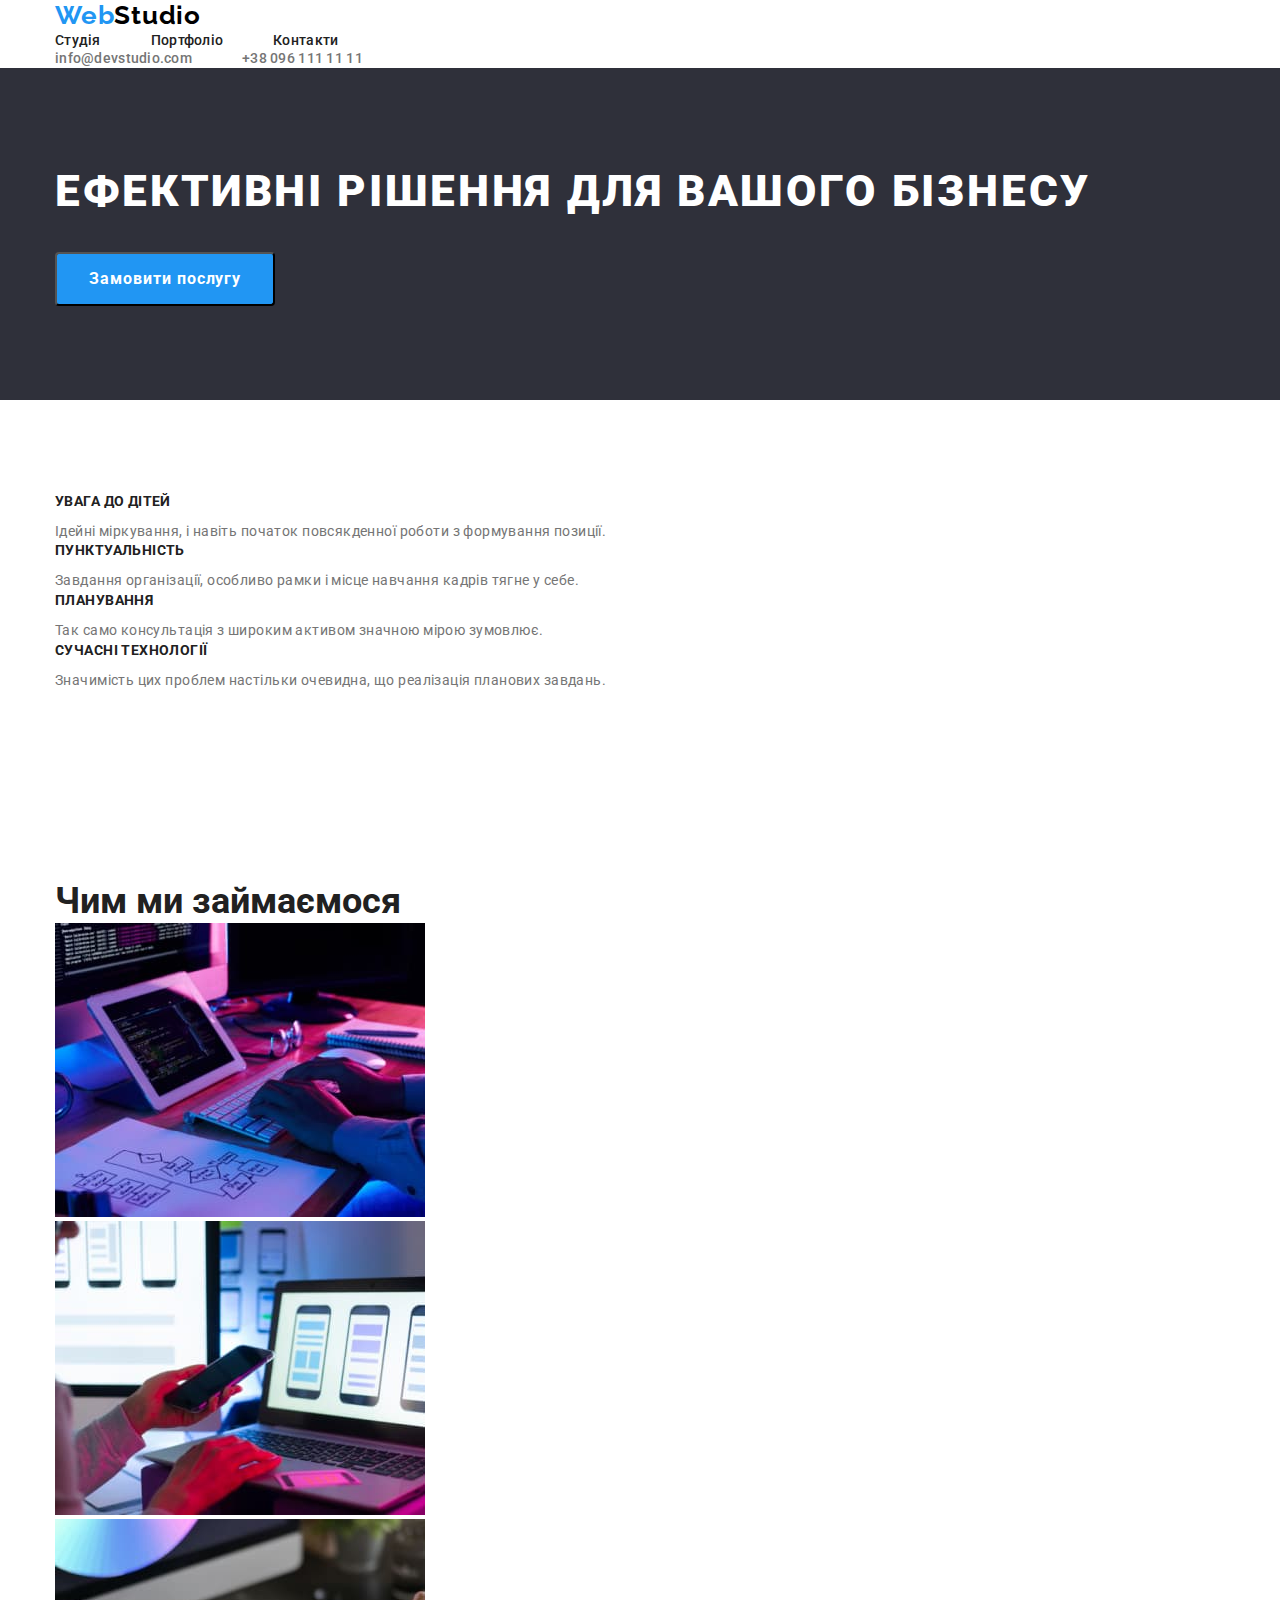
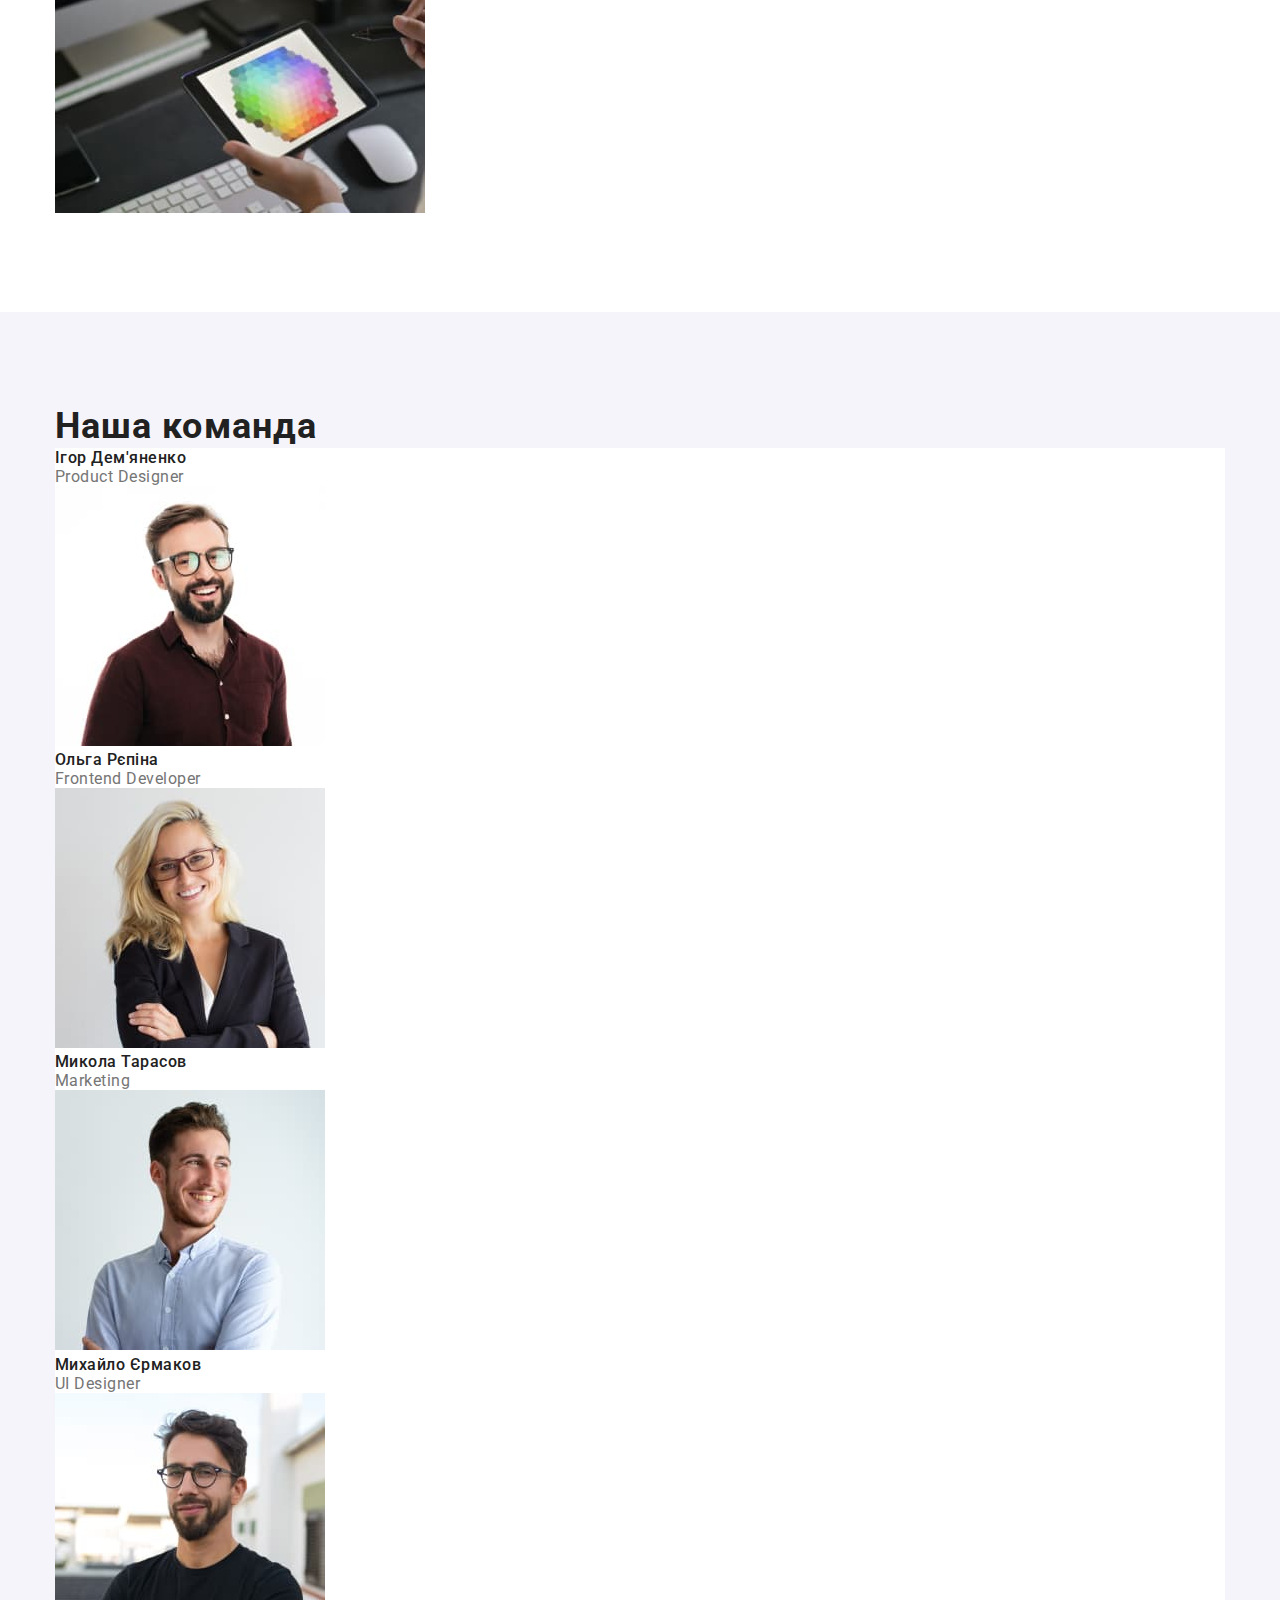
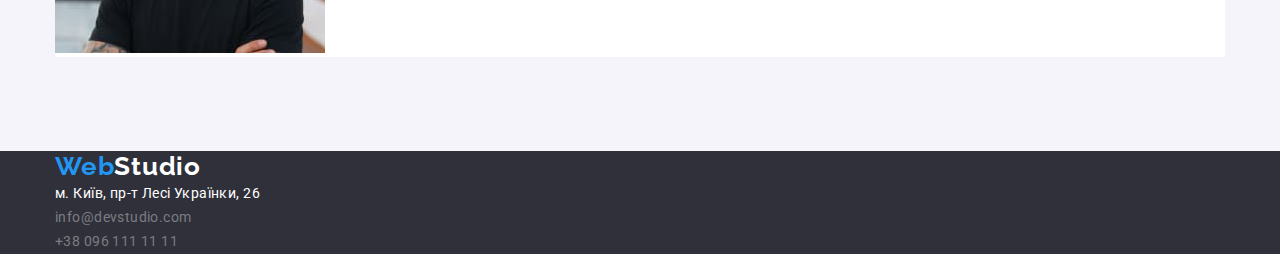
==== index.html @ 400bb4a2 "nav flex" ====
<!DOCTYPE html>
<html lang="uk">
  <head>
    <meta charset="UTF-8" />
    <meta http-equiv="X-UA-Compatible" content="IE=edge" />
    <meta name="viewport" content="width=device-width, initial-scale=1.0" />
    <title>WebStudio</title>
    <link
      rel="stylesheet"
      href="https://cdnjs.cloudflare.com/ajax/libs/modern-normalize/1.1.0/modern-normalize.min.css"
    />
    <link rel="stylesheet" href="./css/Styles.css" />
    <link rel="preconnect" href="https://fonts.googleapis.com" />
    <link rel="preconnect" href="https://fonts.gstatic.com" crossorigin />
    <link
      href="https://fonts.googleapis.com/css2?family=Raleway:wght@700&family=Roboto:wght@400;500;700;900&display=swap"
      rel="stylesheet"
    />
  </head>

  <body>
    <header>
      <div class="container">
        <nav>
          <a href="./index.html" class="logo"><span class="logo-text">Web</span>Studio</a>
          <ul class="site-nav list">
            <li class="nav">
              <a href="#" class="link">Студія</a>
            </li>
            <li class="nav">
              <a href="./portfolio.html" class="link">Портфоліо</a>
            </li>
            <li class="nav">
              <a href="#" class="link">Контакти</a>
            </li>
          </ul>
        </nav>
        <ul class="contacts list">
          <li class="contact">
            <a href="#" class="link-contacts">info@devstudio.com</a>
          </li>
          <li class="contact">
            <a href="#" class="link-contacts">+38 096 111 11 11</a>
          </li>
        </ul>
      </div>
    </header>
    <main>
      <section class="section hero">
        <div class="container">
          <h1 class="hero-title">Ефективні рішення для вашого бізнесу</h1>
          <button type="button" class="button">Замовити послугу</button>
        </div>
      </section>
      <section class="section">
        <div class="container">
          <h2 class="visually-hidden">Наші переваги</h2>
          <ul class="section-features list">
            <li>
              <h3 class="features-title">Увага до дітей</h3>
              <p class="text">
                Ідейні міркування, і навіть початок повсякденної роботи з формування позиції.
              </p>
            </li>
            <li>
              <h3 class="features-title">Пунктуальність</h3>
              <p class="text">
                Завдання організації, особливо рамки і місце навчання кадрів тягне у себе.
              </p>
            </li>
            <li>
              <h3 class="features-title">Планування</h3>
              <p class="text">Так само консультація з широким активом значною мірою зумовлює.</p>
            </li>
            <li>
              <h3 class="features-title">Сучасні технології</h3>
              <p class="text">
                Значимість цих проблем настільки очевидна, що реалізація планових завдань.
              </p>
            </li>
          </ul>
        </div>
      </section>
      <section class="section">
        <div class="container">
          <h2 class="section-work">Чим ми займаємося</h2>
          <ul class="work list">
            <li>
              <img
                src="./images/img1.jpg"
                alt="Людина пише код на планшеті з клавіатури"
                width="370"
              />
            </li>
            <li>
              <img
                src="./images/img2.jpg"
                alt="Людина розробляє макет телефона на комп'ютері"
                width="370"
              />
            </li>
            <li>
              <img src="./images/img3.jpg" alt="Людина працює на планшеті" width="370" />
            </li>
          </ul>
        </div>
      </section>
      <section class="section section-team">
        <div class="container">
          <h2 class="team">Наша команда</h2>
          <ul class="items-team list">
            <li class="team-image">
              <h3 class="title">Ігор Дем'яненко</h3>
              <p class="subtitle">Product Designer</p>
              <img
                src="./images/img4.jpg"
                alt="Чоловік в коричневій сорочці посміхається"
                width="270"
              />
            </li>
            <li class="team-image">
              <h3 class="title">Ольга Рєпіна</h3>
              <p class="subtitle">Frontend Developer</p>
              <img src="./images/img5.jpg" alt="Дівчина блондинка посміхається" width="270" />
            </li>
            <li class="team-image">
              <h3 class="title">Микола Тарасов</h3>
              <p class="subtitle">Marketing</p>
              <img src="./images/img6.jpg" alt="Чоловік в білій сорочці посміхається" width="270" />
            </li>
            <li class="team-image">
              <h3 class="title">Михайло Єрмаков</h3>
              <p class="subtitle">UI Designer</p>
              <img
                src="./images/img7.jpg"
                alt="Чоловік в чорній сорочці склав руки перед собою "
                width="270"
              />
            </li>
          </ul>
        </div>
      </section>
    </main>
    <footer class="footer">
      <div class="container">
        <a href="./idex.html " class="logo-footer"><span class="logo-text">Web</span>Studio</a>
        <address>
          <ul class="link-items list">
            <li class="link-adress">
              <a
                href="https://goo.gl/maps/CPtrU1FHBa2aNyZL9"
                target="_blank"
                rel="noopener noreferrer nofollow"
                class="link-adress"
                >м. Київ, пр-т Лесі Українки, 26</a
              >
            </li>
            <li class="link-item">
              <a href="#" class="link-item">info@devstudio.com</a>
            </li>
            <li class="link-item">
              <a href="#" class="link-item">+38 096 111 11 11</a>
            </li>
          </ul>
        </address>
      </div>
    </footer>
  </body>
</html>
---- css/Styles.css ----
body {
   background-color: var(--primary-white-color);
   color: var(--primary-text-color);
   font-family: "Roboto", "Raleway", "Oleo Script", sans-serif; 
}

h1,
h2,
h3,
h4,
h5,
h6,
p,
ul {
    padding: 0;
    margin: 0;
}

.list{
   list-style: none;  
}

/* колір основного тексту #212121 */

/* вторичний колір тексту #757575 */

/* колір тексту логотипу #FFFFFF */

/* чорний логотип хедер #000000 */

/* колір тексту #FFFFFF 60%  */

/* акцент #2196F3 */

/* вторичний колір фона  #F5F4FA */

/* колір фону героя та футера #2F303A */

/* колір фона хедера #ECECEC */

:root {
    --primary-text-color: #212121;
    --secondary-text-color: #000;
    --title-text-color: #757575;
    --footer-text-color:#FFFFFF60;
    --accent-color: #2196F3;
    --primary-white-color: #FFF;
    --secondary-fon-color: #F5F4FA;
    --section-fon-color: #2F303A;
    --button-hover-color: #2196F350;
    }

.container {
    width: 1200px;
    padding: 0 15px;
    margin: 0 auto;
}

.section {
    padding: 94px 0;
}

.logo {
    color: var(--secondary-text-color);
    font-family: 'Raleway';
    font-weight: 700;
    font-size: 26px;
    line-height: 1.19;
    text-decoration: none;
    letter-spacing: 0.03em;
}

.logo-text {
    color: var(--accent-color);
}
/* site-nav */
.link {
    color:var(--primary-text-color);
    font-weight: 500;
    font-size: 14px;
    line-height: 1.14;
    text-decoration: none;
    letter-spacing: 0.02em;
   }

.site-nav .link:hover ,
.site-nav .link:focus {
    color: var(--accent-color);
}
.site-nav {
    display: flex;
}

.site-nav .nav:not(:last-child) {
    margin-right: 50px;
}

.site-nav .link.current {
    color: var(--accent-color);

}

.contacts {
    display: flex;
}

.contacts .contact:not(:last-child) {
    margin-right: 50px;
}

.link-contacts {
    color: var(--title-text-color);
    font-weight: 500;
    font-size: 14px;
    line-height: 1.14;
    text-decoration: none;
    letter-spacing: 0.02em;
}
.contacts .link-contacts:hover,
.contacts .link-contacts:focus {
     color: var(--accent-color);  
}
/* hero */
.hero {
    background-color: var(--section-fon-color);
    }
.hero-title{
    margin-bottom: 30px;
    color: var(--primary-white-color);
    font-weight: 900;
    font-size: 44px;
    line-height: 1.36;
    letter-spacing: 0.06em;
    text-transform: uppercase;

}
.button  {
    color: var(--primary-white-color);
    background-color: var(--accent-color);
    font-family: inherit;
    font-weight: 700;
    font-size: 16px;
    line-height: 1.875;
    letter-spacing: 0.06em;
    cursor: pointer;
    padding: 10px 32px; 
    border-radius: 4px;
  }

.button:hover,      
.button:focus {
    background-color: var(--button-hover-color);
}


/* section */
.visually-hidden {
      position: absolute;
      white-space: nowrap;
      width: 1px;
      height: 1px;
      overflow: hidden;
      border: 0;
      padding: 0;
      clip: rect(0 0 0 0);
      clip-path: inset(50%);
      margin: -1px;
  }
/* features */
.features-title {
    margin-bottom: 10px;
    font-family: 'Roboto';
    font-weight: 700;
    font-size: 14px;
    line-height: 1.14;
    letter-spacing: 0.03em;
    text-transform: uppercase;
    }

.text {
    color: var(--title-text-color);
    font-size: 14px;
    line-height: 1.7;
    letter-spacing: 0.03em;
}


/* work */
.section-work {
    font-weight: 700;
    font-size: 36px;
    line-height: 1.166;    
}

/* team */
.section-team {
    background-color: var(--secondary-fon-color);
    letter-spacing: 0.03em;
 }

.team {
    font-weight: 700;
    font-size: 36px;
    line-height: 1.166;
    letter-spacing: 0.03em;
}

.title {
    font-weight: 500;
    font-size: 16px;
    line-height: 1.187;
    letter-spacing: 0.03em;
}

.subtitle {
    color: var(--title-text-color);
    font-size: 16px;
    line-height: 1.187;
    letter-spacing: 0.03em;

}

.team-image {
    background-color: var(--primary-white-color);
}

/* footer */
.footer {
   background-color: var(--section-fon-color);
   margin: 0;
}

.logo-footer {
    color: var(--primary-white-color);
    font-family: 'Raleway';
    font-weight: 700;
    font-size: 26px;
    line-height: 1.192;
    text-decoration: none;
    letter-spacing: 0.03em;
}

.link-adress {
   color: var(--primary-white-color);
   font-style: normal;
   font-size: 14px;
   line-height: 1.714;
   text-decoration: none;
   letter-spacing: 0.03em;
}

.link-items .link-adress:hover,
.link-items .link-adress:focus {
    color: var(--accent-color);
}  

.link-item {
  color: var(--footer-text-color);
  font-style: normal;
  font-size: 14px;
  line-height: 1.714;
  text-decoration: none;
  letter-spacing: 0.03em;
    }

.link-items .link-item:hover,
.link-items .link-item:focus {
    color: var(--accent-color);}
    
/* portfolio */
.filter-button {
    cursor: pointer;
    background-color: var(--secondary-fon-color);
    font-family: inherit;
    font-weight: 500;
    font-size: 16px;
    line-height: 1.625;
    letter-spacing: 0.03em;
    padding: 6px 22px;
    border-radius: 4px;
}

.filter .filter-button:hover,
.filter .filter-button:focus {
    background-color: var(--accent-color);
 }
 /* products */
 .product-title {
    font-weight: 700;
    font-size: 18px;
    line-height: 2;
    letter-spacing: 0.06em;
    margin-bottom: 4px;
 }
 
.product {
    font-size: 16px;
    line-height: 1.875;
    letter-spacing: 0.03em;
}
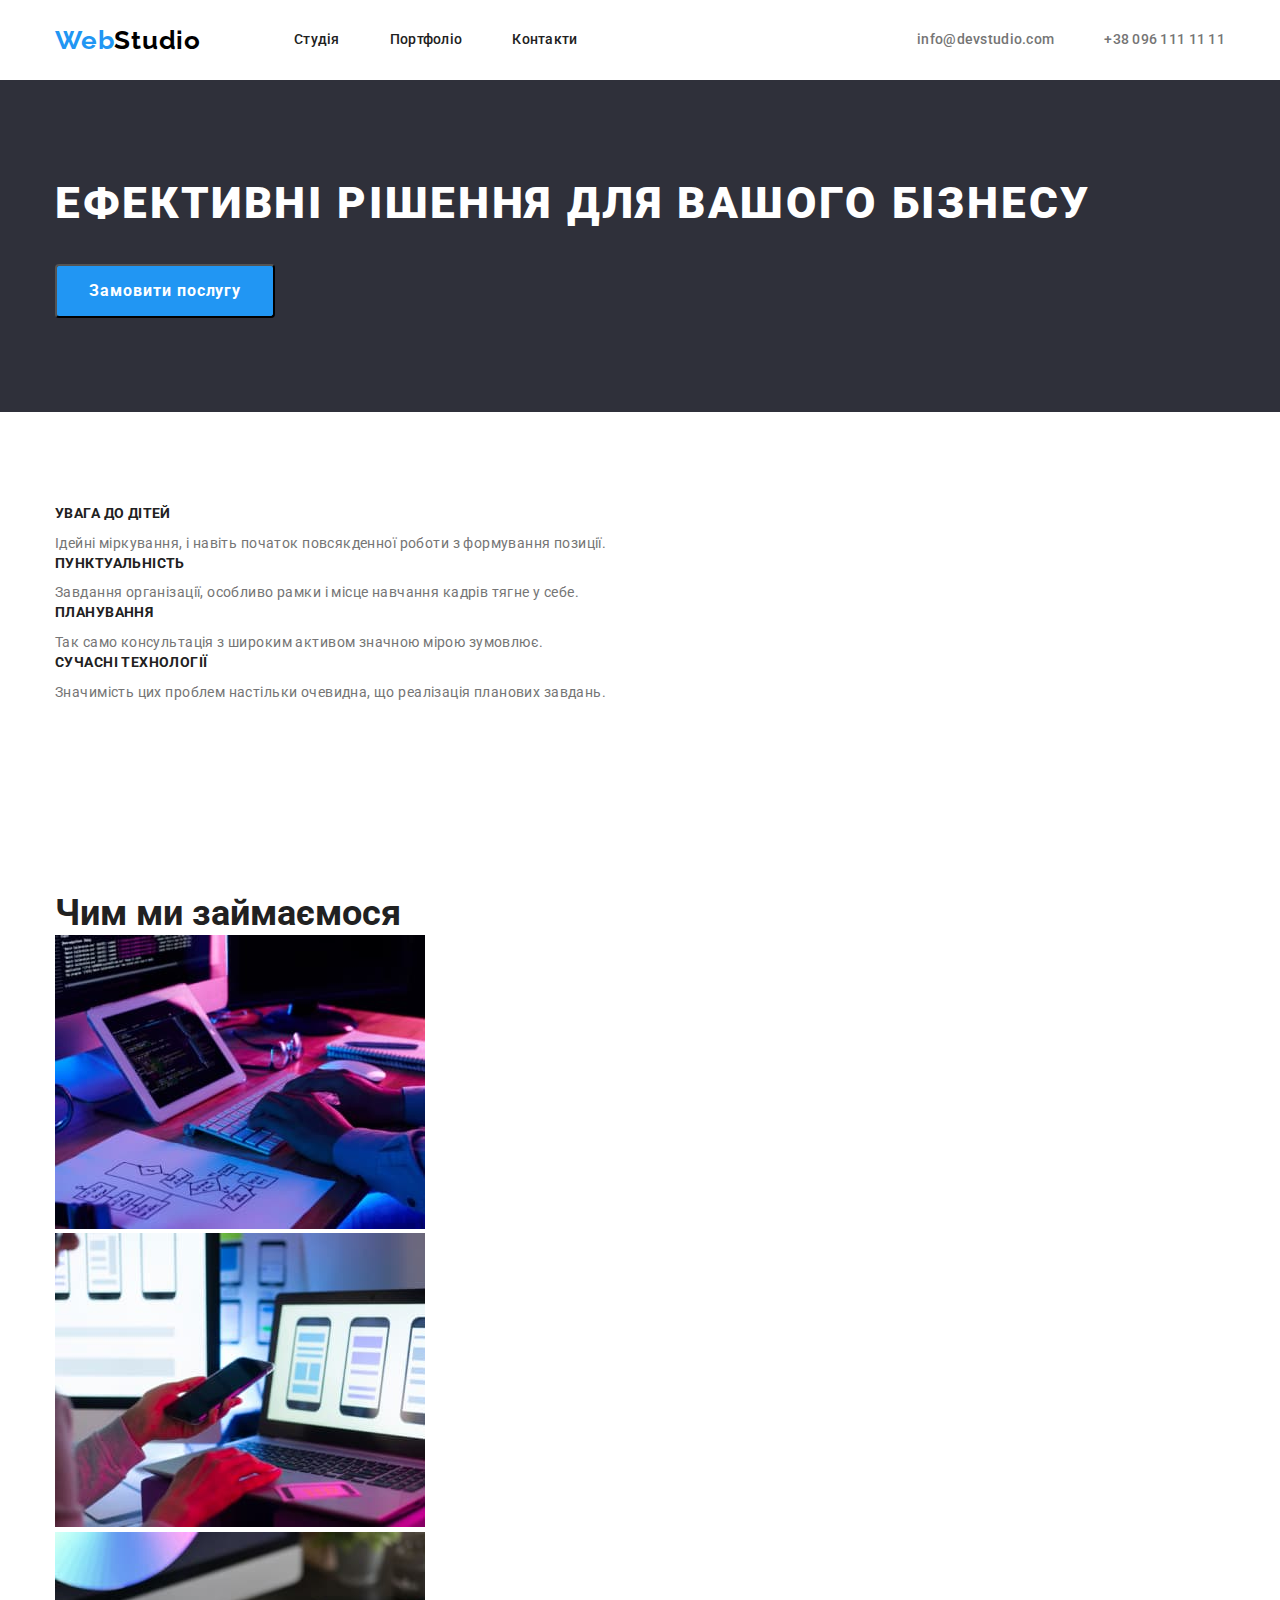
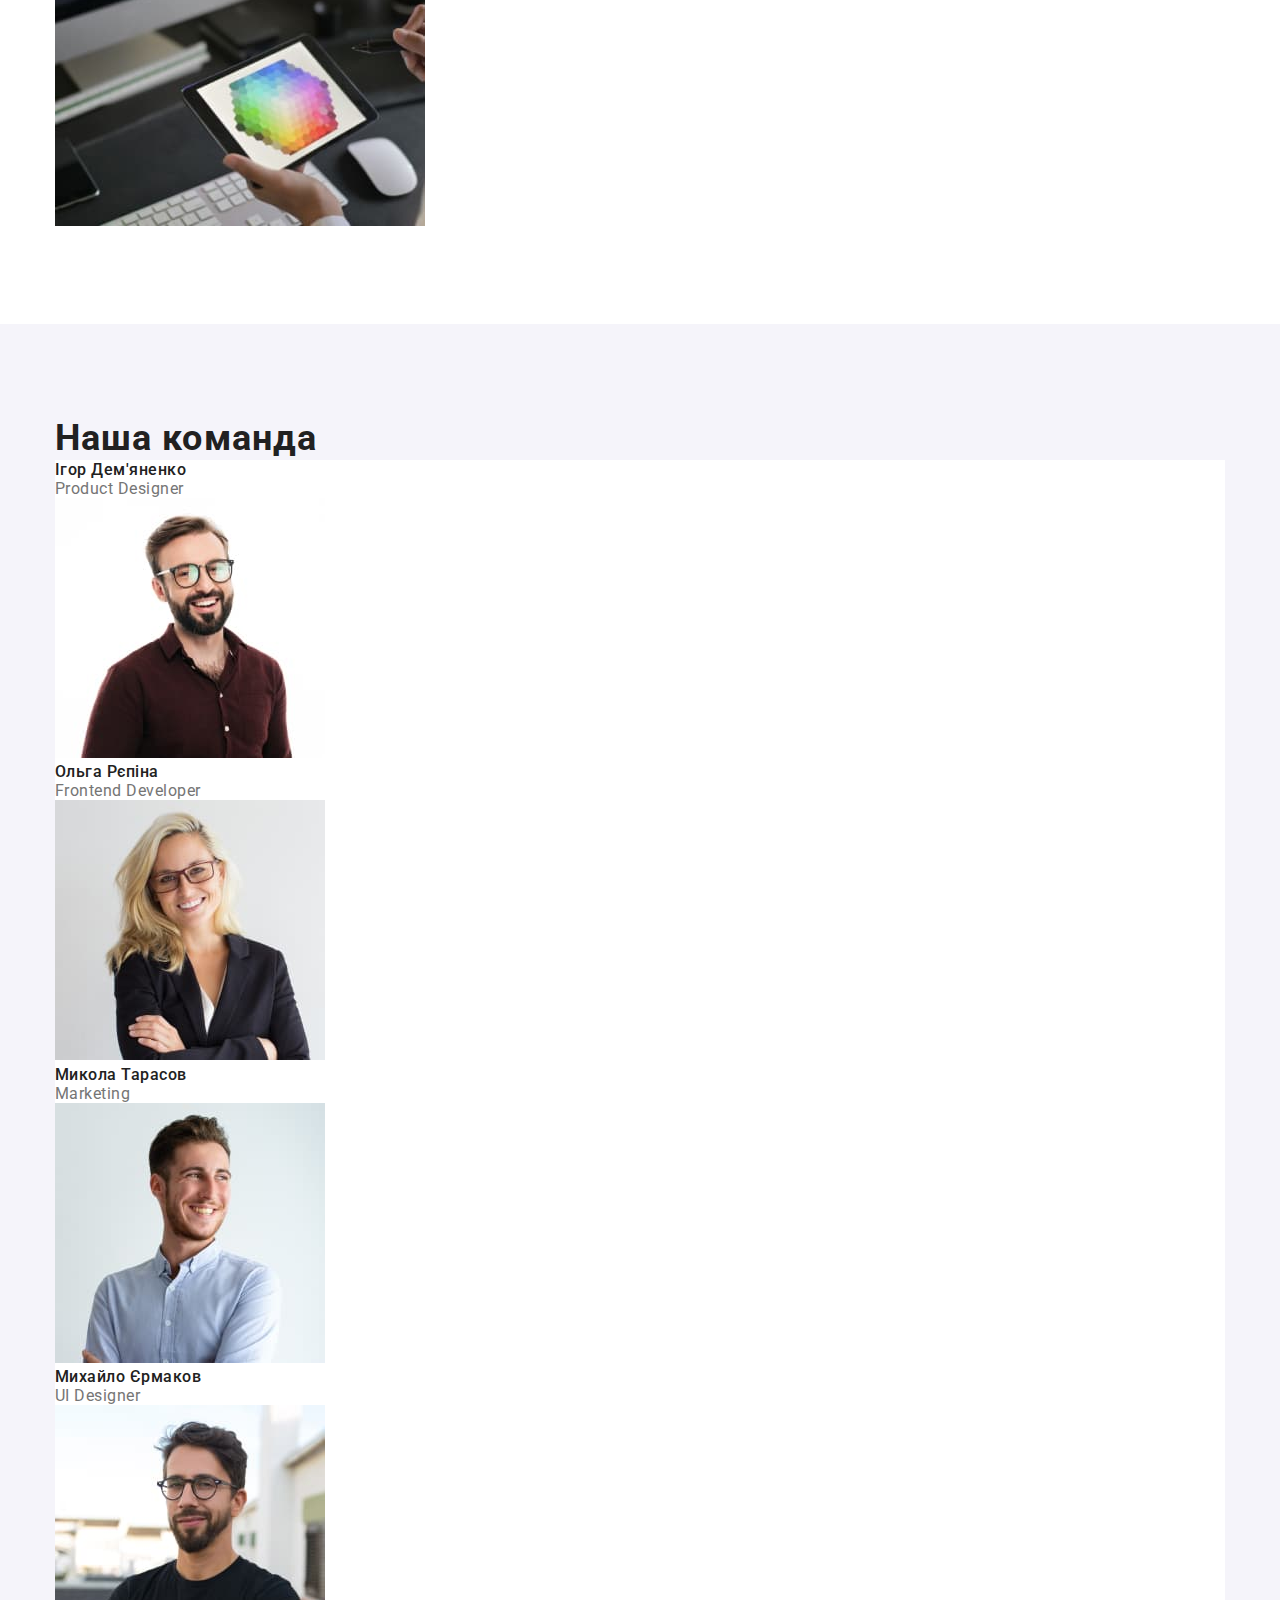
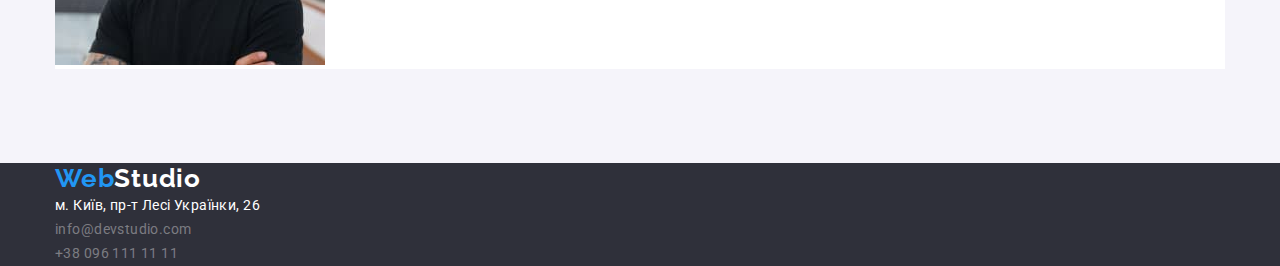
==== commit ecef1fea: "виконано header" ====
--- a/index.html
+++ b/index.html
@@ -20,8 +20,8 @@
 
   <body>
     <header>
-      <div class="container">
-        <nav>
+      <div class="container main-nav">
+        <nav class="main-nav">
           <a href="./index.html" class="logo"><span class="logo-text">Web</span>Studio</a>
           <ul class="site-nav list">
             <li class="nav">
--- a/css/Styles.css
+++ b/css/Styles.css
@@ -60,6 +60,11 @@
     padding: 94px 0;
 }
 
+.main-nav {
+    display: flex;
+    align-items: center;
+    justify-content: center;
+    }
 .logo {
     color: var(--secondary-text-color);
     font-family: 'Raleway';
@@ -71,17 +76,22 @@
 }
 
 .logo-text {
+    display: inline-block;
     color: var(--accent-color);
 }
 /* site-nav */
 .link {
+    display: block;
+    padding-top: 32px;
+    padding-bottom: 32px;
+    
     color:var(--primary-text-color);
     font-weight: 500;
     font-size: 14px;
     line-height: 1.14;
     text-decoration: none;
     letter-spacing: 0.02em;
-   }
+}
 
 .site-nav .link:hover ,
 .site-nav .link:focus {
@@ -89,8 +99,8 @@
 }
 .site-nav {
     display: flex;
-}
-
+    margin-left: 93px;
+}
 .site-nav .nav:not(:last-child) {
     margin-right: 50px;
 }
@@ -102,6 +112,7 @@
 
 .contacts {
     display: flex;
+    margin-left: auto;
 }
 
 .contacts .contact:not(:last-child) {
@@ -109,6 +120,10 @@
 }
 
 .link-contacts {
+    display: block;
+    padding-top: 32px;
+    padding-bottom: 32px;
+
     color: var(--title-text-color);
     font-weight: 500;
     font-size: 14px;
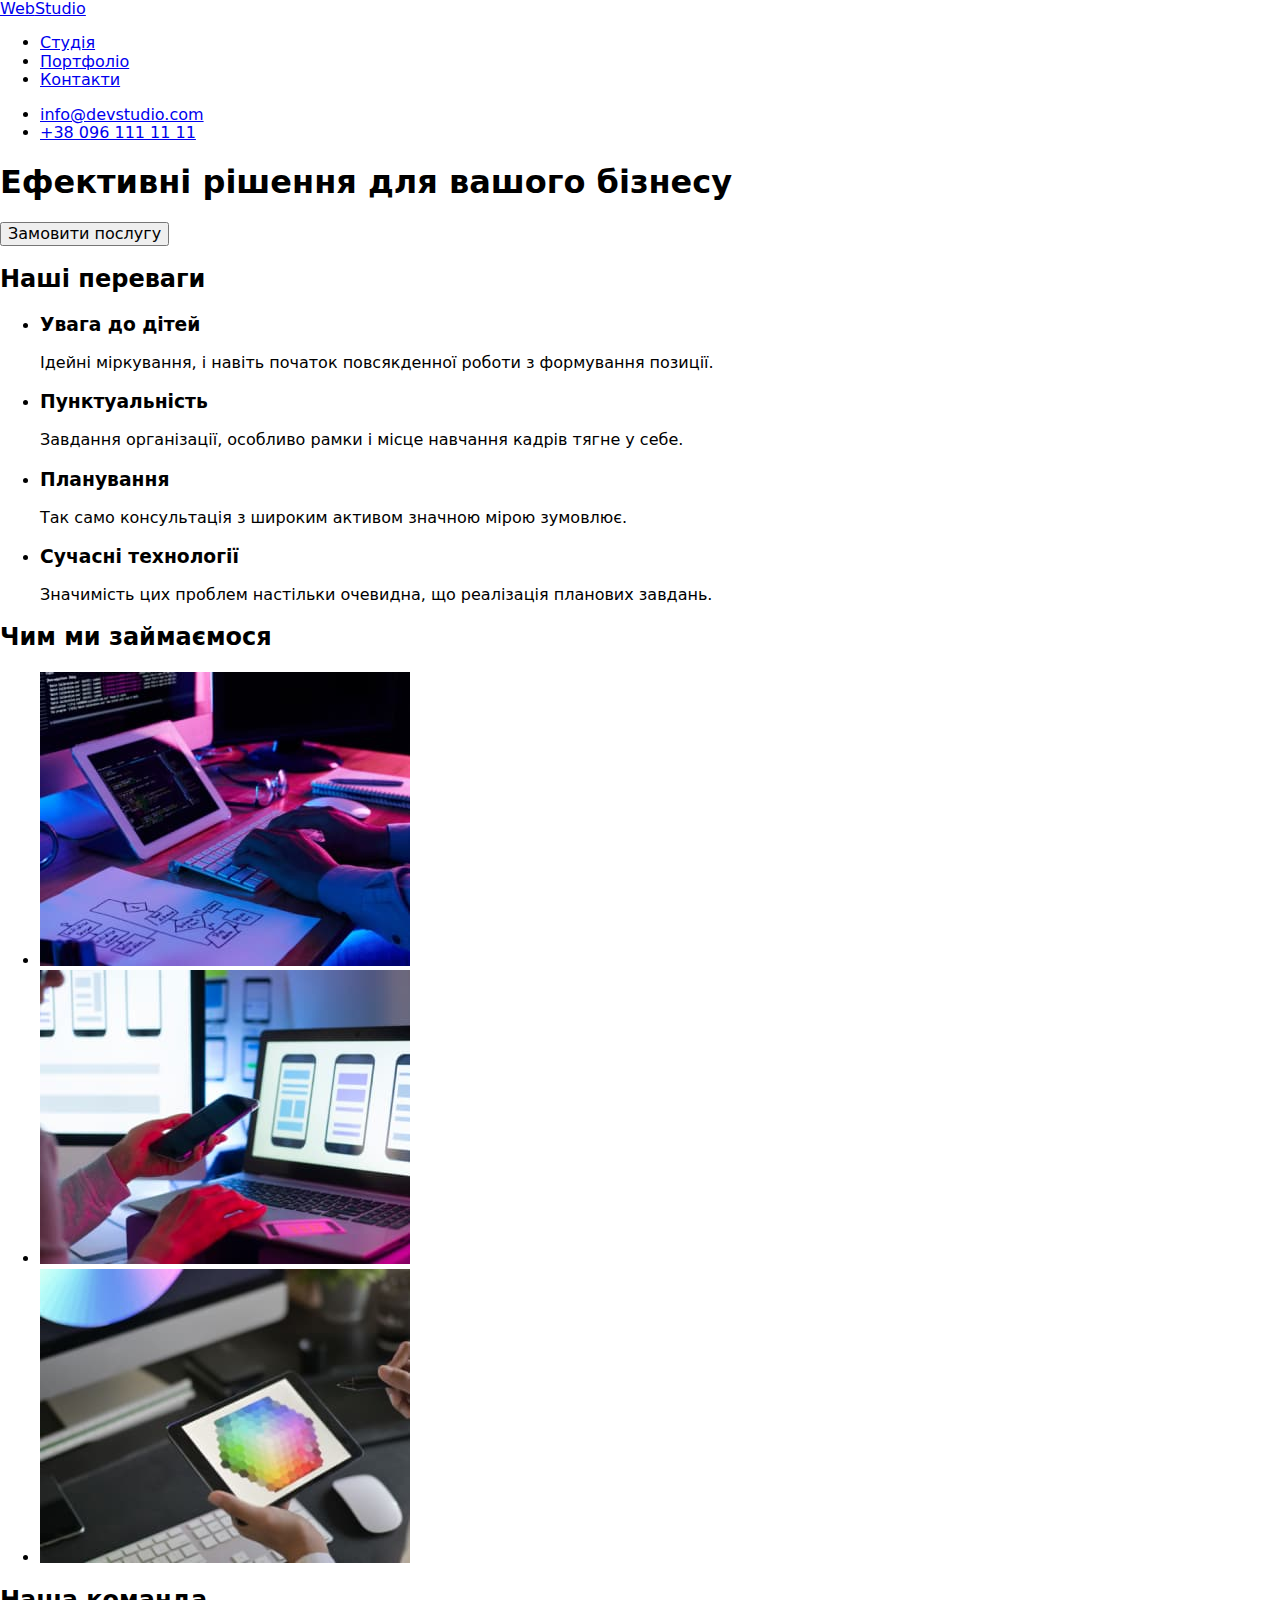
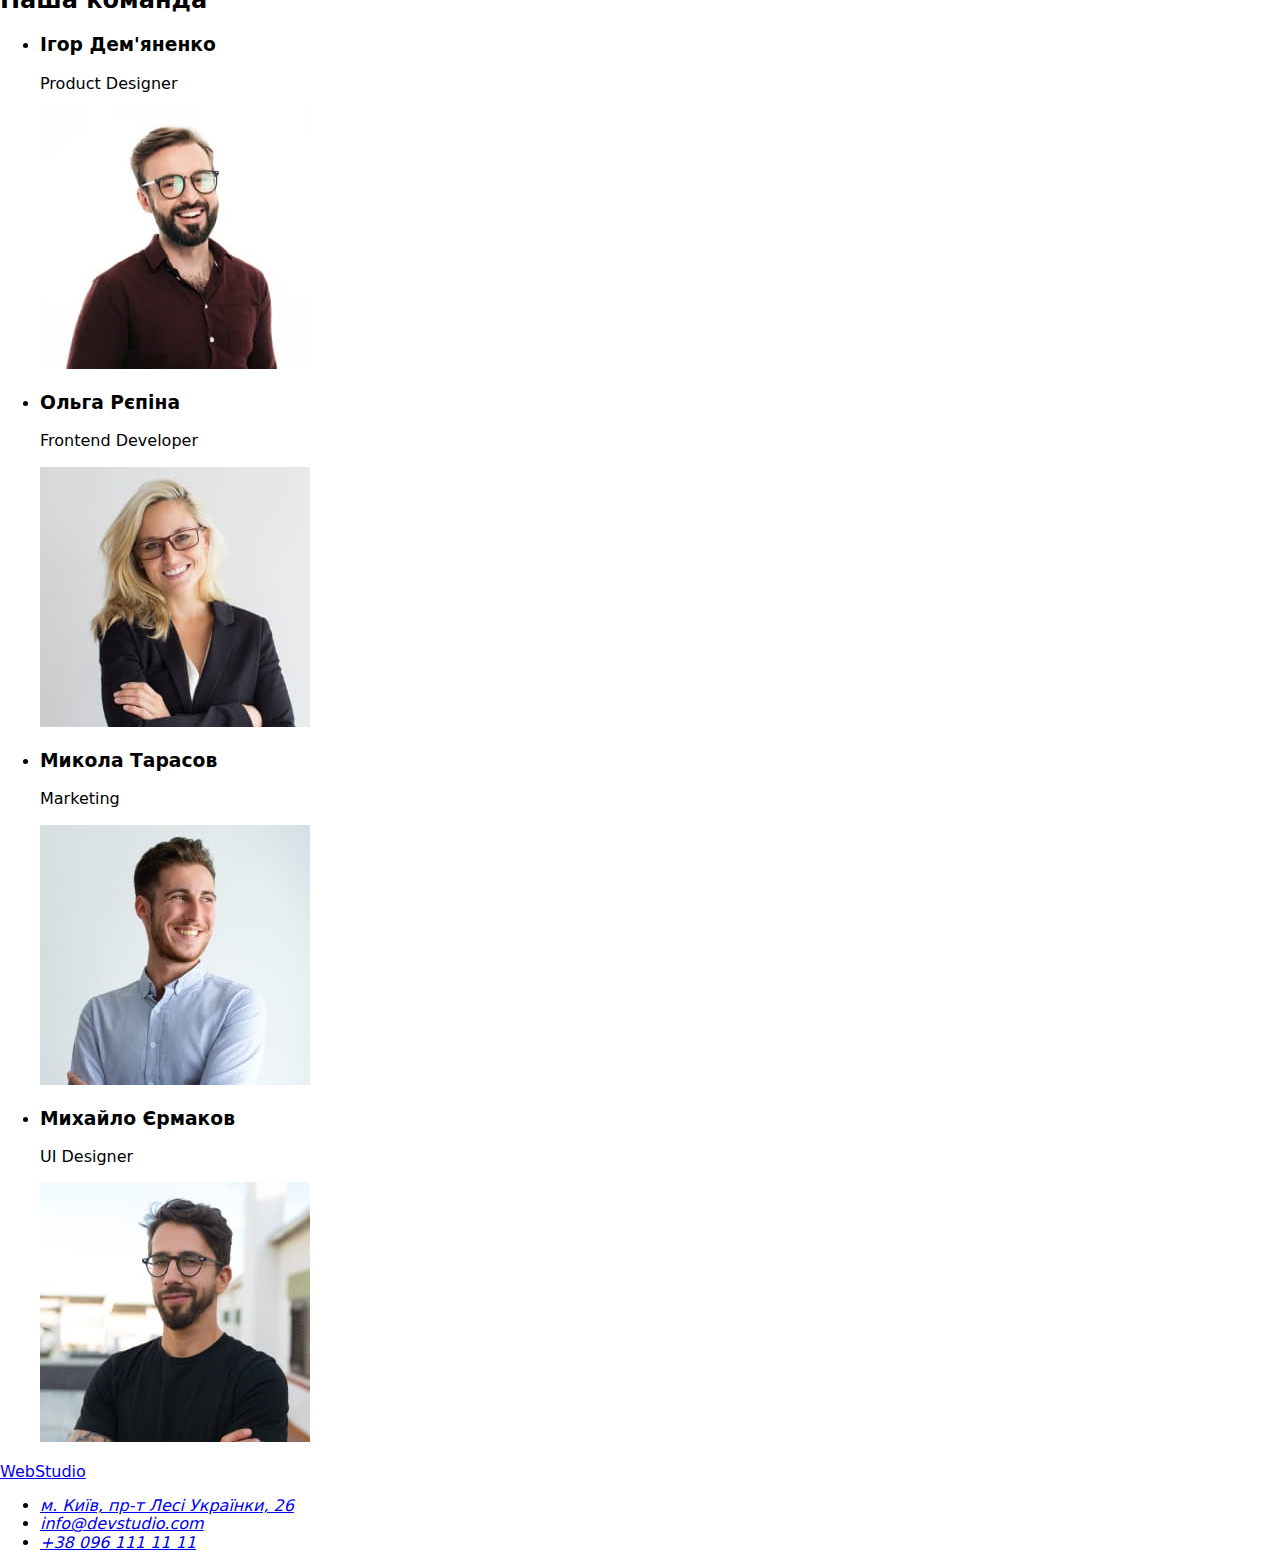
==== commit cba04d8e: "Hero center" ====
--- a/index.html
+++ b/index.html
@@ -9,7 +9,7 @@
       rel="stylesheet"
       href="https://cdnjs.cloudflare.com/ajax/libs/modern-normalize/1.1.0/modern-normalize.min.css"
     />
-    <link rel="stylesheet" href="./css/Styles.css" />
+    <link rel="stylesheet" href="./css/styles.css" />
     <link rel="preconnect" href="https://fonts.googleapis.com" />
     <link rel="preconnect" href="https://fonts.gstatic.com" crossorigin />
     <link
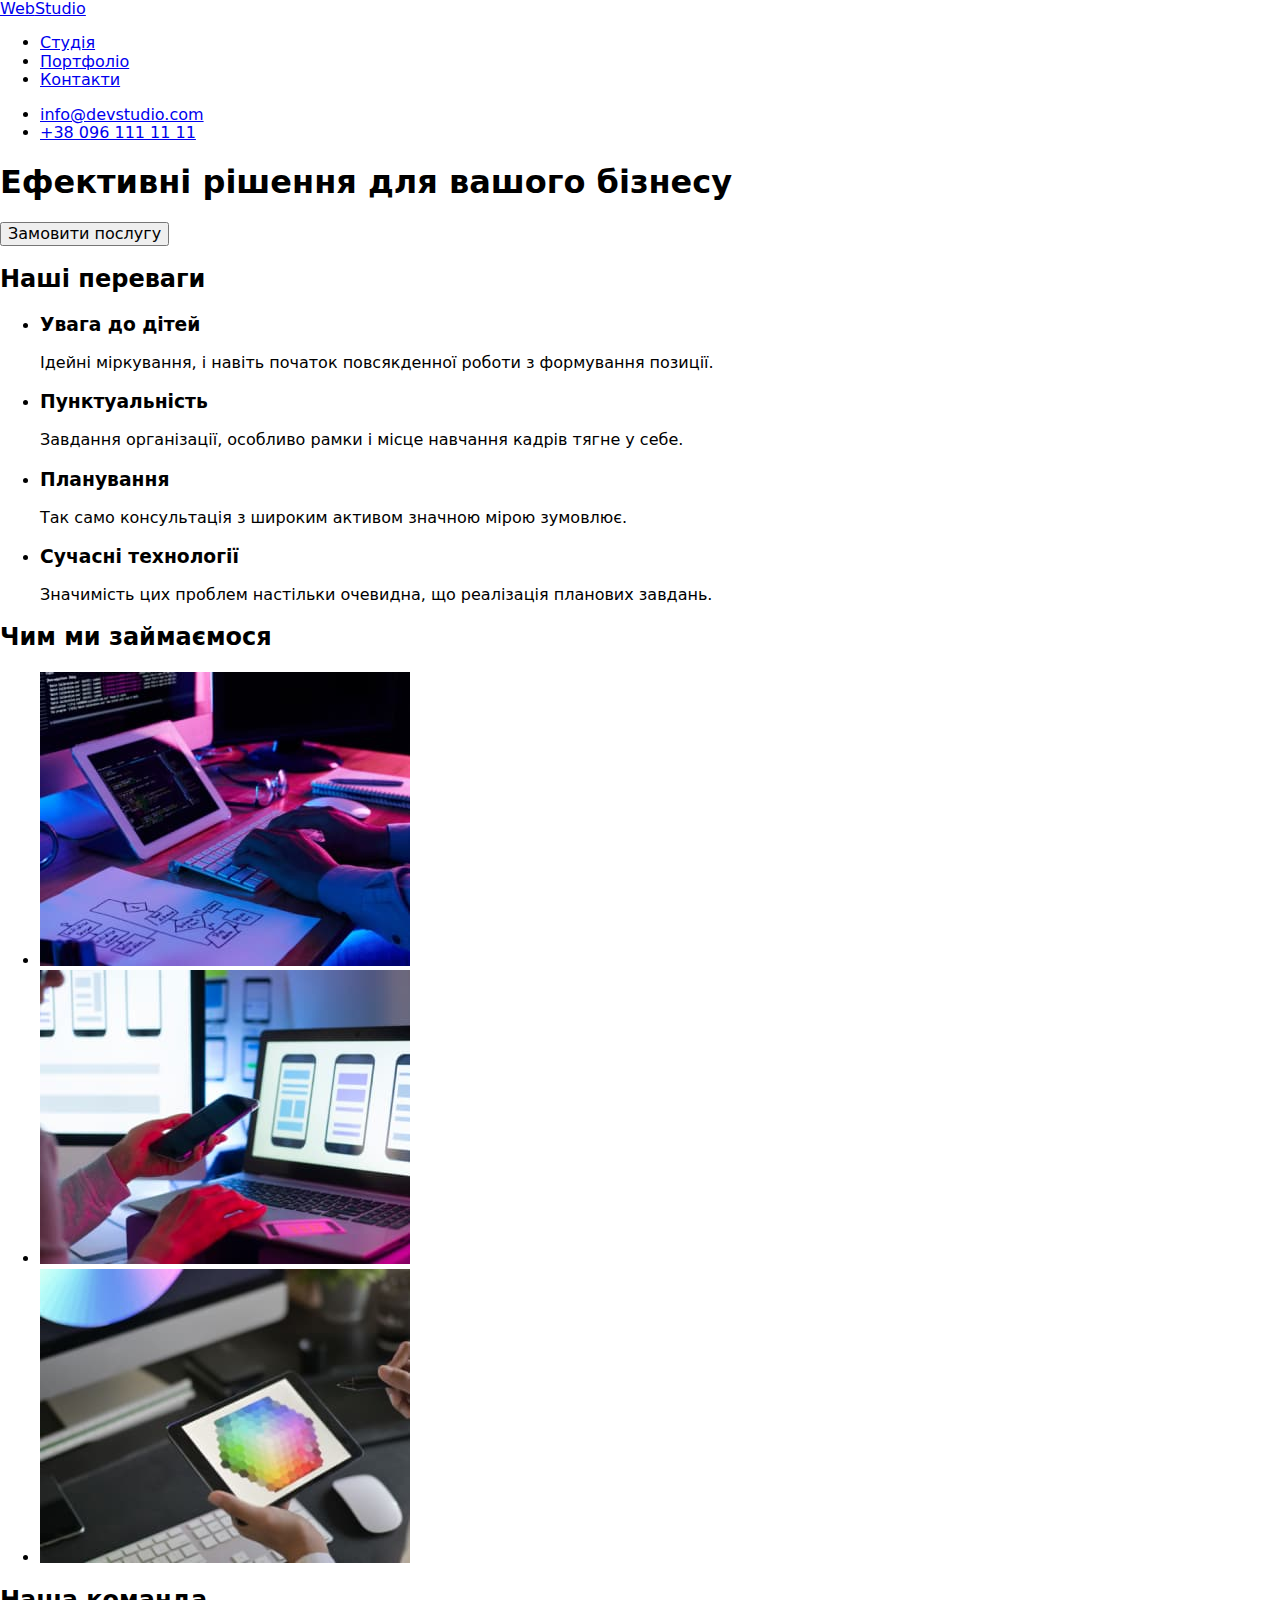
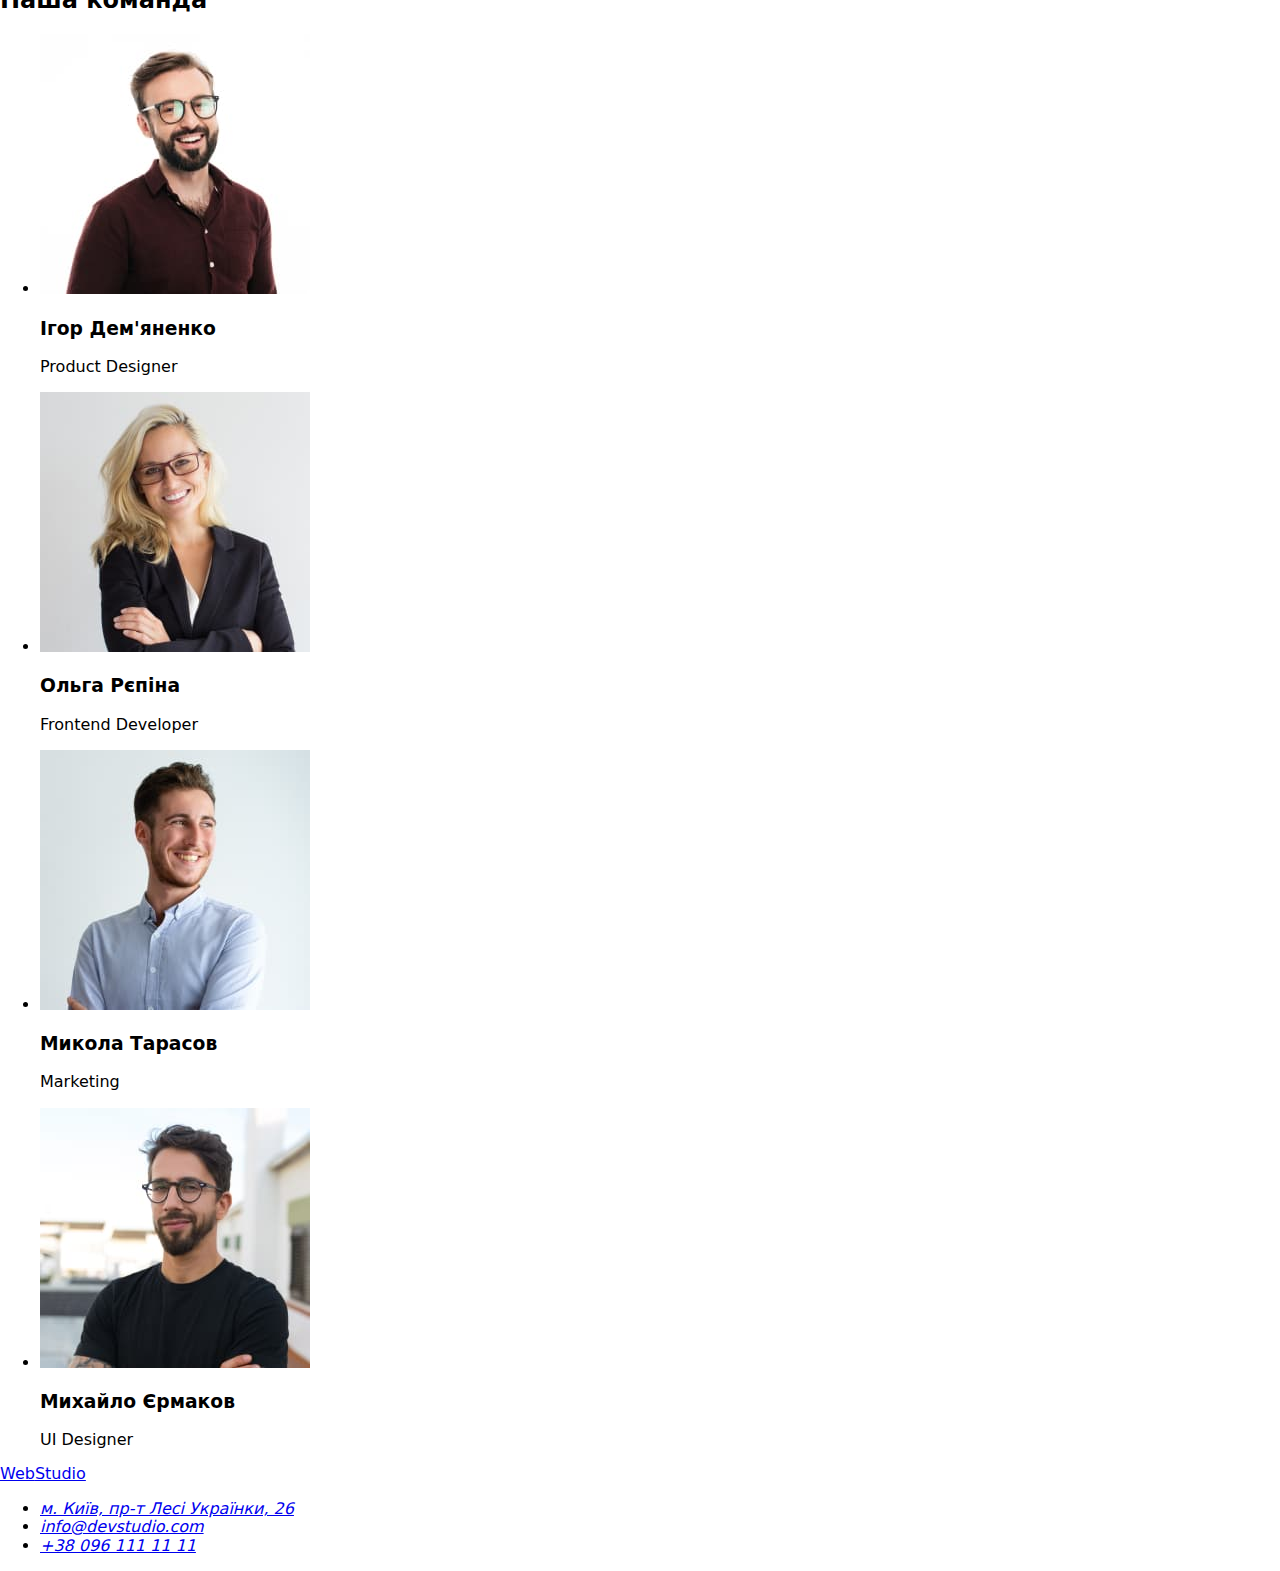
==== commit b379a8e9: "portfolio bottom" ====
--- a/index.html
+++ b/index.html
@@ -56,23 +56,23 @@
         <div class="container">
           <h2 class="visually-hidden">Наші переваги</h2>
           <ul class="section-features list">
-            <li>
+            <li class="features">
               <h3 class="features-title">Увага до дітей</h3>
               <p class="text">
                 Ідейні міркування, і навіть початок повсякденної роботи з формування позиції.
               </p>
             </li>
-            <li>
+            <li class="features">
               <h3 class="features-title">Пунктуальність</h3>
               <p class="text">
                 Завдання організації, особливо рамки і місце навчання кадрів тягне у себе.
               </p>
             </li>
-            <li>
+            <li class="features">
               <h3 class="features-title">Планування</h3>
               <p class="text">Так само консультація з широким активом значною мірою зумовлює.</p>
             </li>
-            <li>
+            <li class="features">
               <h3 class="features-title">Сучасні технології</h3>
               <p class="text">
                 Значимість цих проблем настільки очевидна, що реалізація планових завдань.
@@ -85,21 +85,21 @@
         <div class="container">
           <h2 class="section-work">Чим ми займаємося</h2>
           <ul class="work list">
-            <li>
+            <li class="work-img">
               <img
                 src="./images/img1.jpg"
                 alt="Людина пише код на планшеті з клавіатури"
                 width="370"
               />
             </li>
-            <li>
+            <li class="work-img">
               <img
                 src="./images/img2.jpg"
                 alt="Людина розробляє макет телефона на комп'ютері"
                 width="370"
               />
             </li>
-            <li>
+            <li class="work-img">
               <img src="./images/img3.jpg" alt="Людина працює на планшеті" width="370" />
             </li>
           </ul>
@@ -110,32 +110,40 @@
           <h2 class="team">Наша команда</h2>
           <ul class="items-team list">
             <li class="team-image">
-              <h3 class="title">Ігор Дем'яненко</h3>
-              <p class="subtitle">Product Designer</p>
               <img
                 src="./images/img4.jpg"
                 alt="Чоловік в коричневій сорочці посміхається"
                 width="270"
               />
+              <div class="card">
+                <h3 class="title">Ігор Дем'яненко</h3>
+                <p class="subtitle">Product Designer</p>
+              </div>
             </li>
             <li class="team-image">
-              <h3 class="title">Ольга Рєпіна</h3>
-              <p class="subtitle">Frontend Developer</p>
               <img src="./images/img5.jpg" alt="Дівчина блондинка посміхається" width="270" />
+              <div class="card">
+                <h3 class="title">Ольга Рєпіна</h3>
+                <p class="subtitle">Frontend Developer</p>
+              </div>
             </li>
             <li class="team-image">
-              <h3 class="title">Микола Тарасов</h3>
-              <p class="subtitle">Marketing</p>
               <img src="./images/img6.jpg" alt="Чоловік в білій сорочці посміхається" width="270" />
+              <div class="card">
+                <h3 class="title">Микола Тарасов</h3>
+                <p class="subtitle">Marketing</p>
+              </div>
             </li>
             <li class="team-image">
-              <h3 class="title">Михайло Єрмаков</h3>
-              <p class="subtitle">UI Designer</p>
               <img
                 src="./images/img7.jpg"
                 alt="Чоловік в чорній сорочці склав руки перед собою "
                 width="270"
               />
+              <div class="card">
+                <h3 class="title">Михайло Єрмаков</h3>
+                <p class="subtitle">UI Designer</p>
+              </div>
             </li>
           </ul>
         </div>
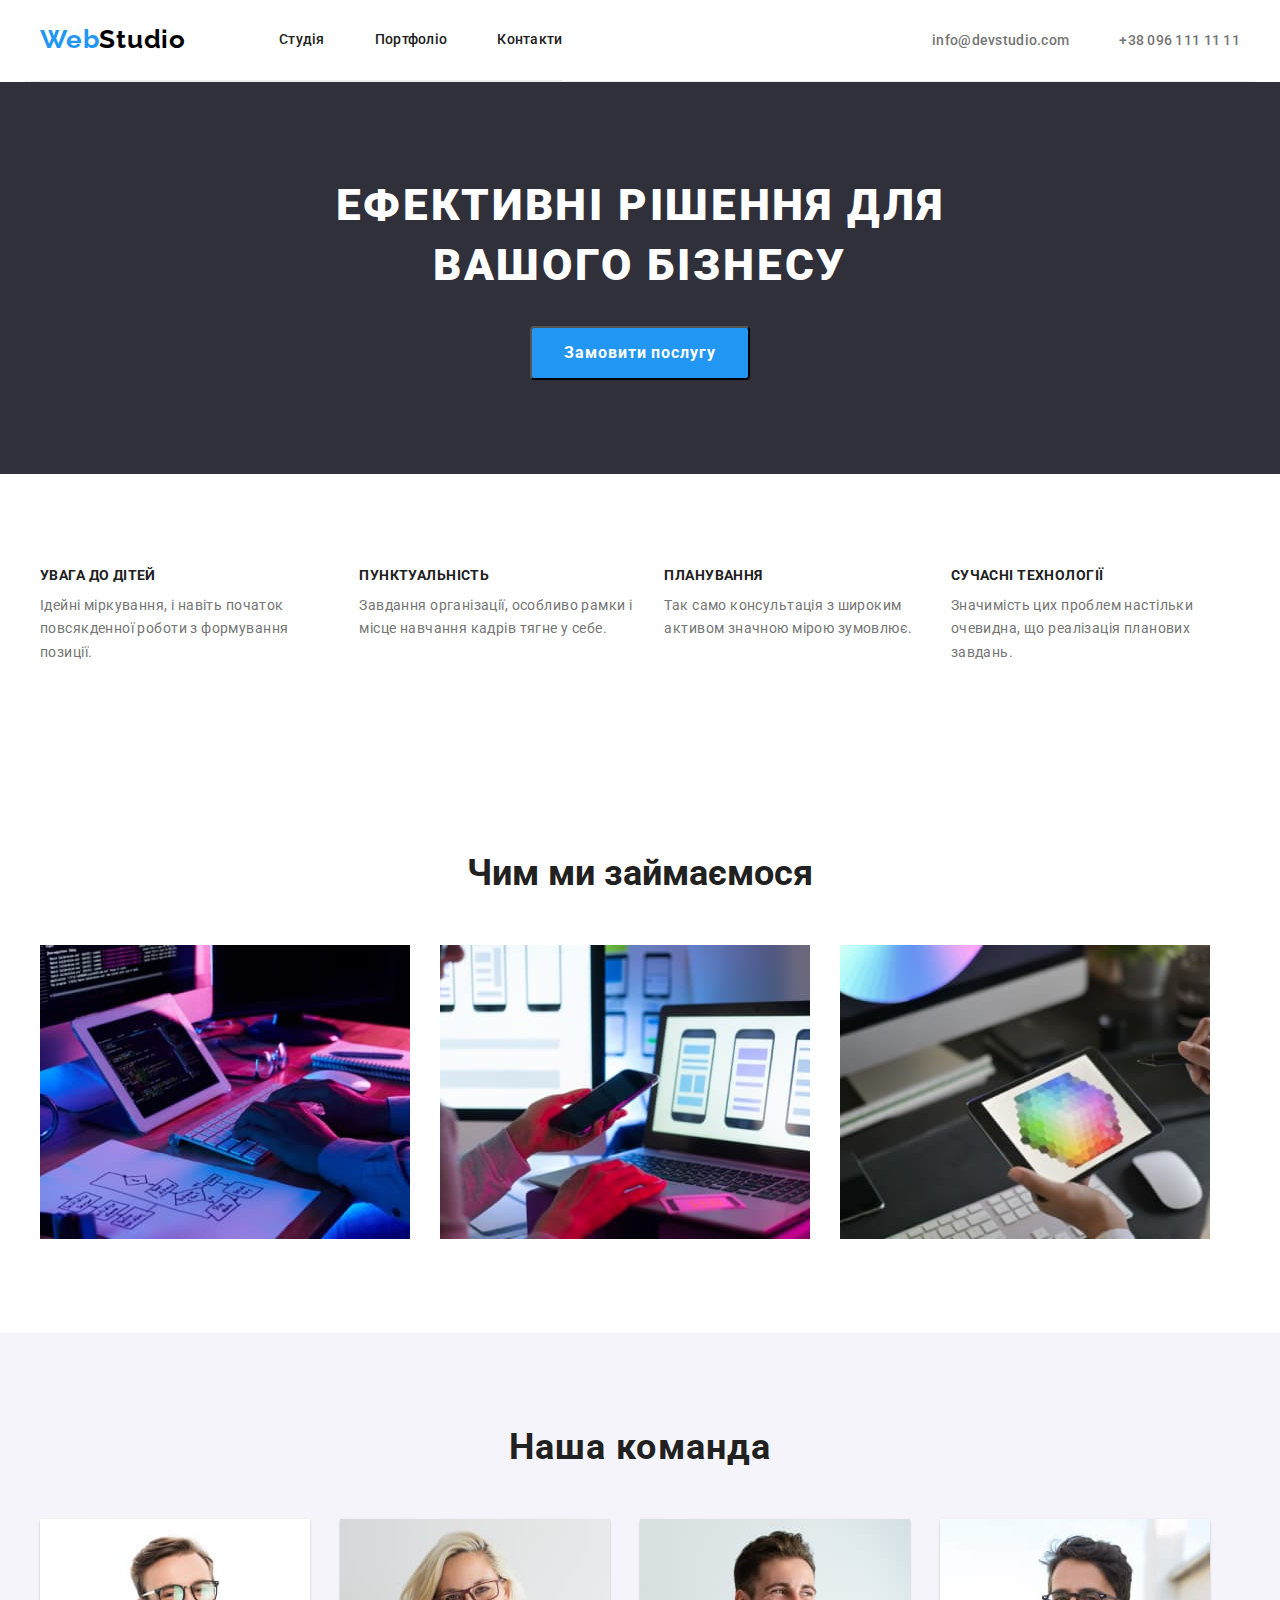
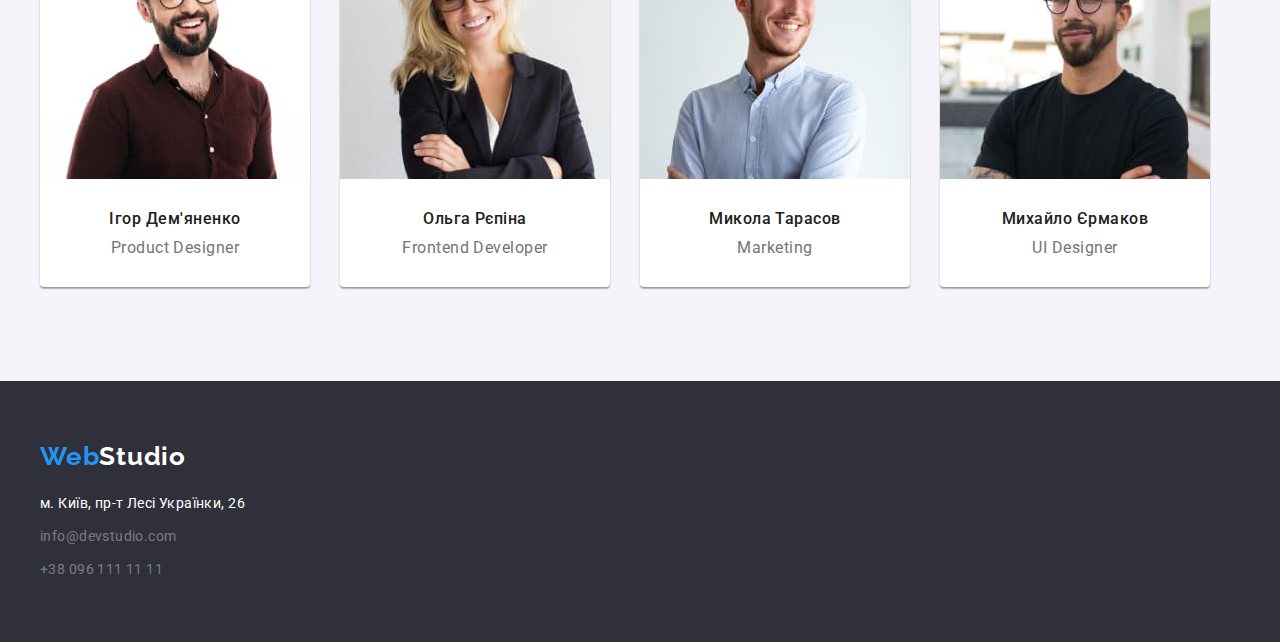
==== commit 6b0c6cb2: "Велику букву забрав сss" ====
--- a/index.html
+++ b/index.html
@@ -9,7 +9,7 @@
       rel="stylesheet"
       href="https://cdnjs.cloudflare.com/ajax/libs/modern-normalize/1.1.0/modern-normalize.min.css"
     />
-    <link rel="stylesheet" href="./css/styles.css" />
+    <link rel="stylesheet" href="./css/style.css" />
     <link rel="preconnect" href="https://fonts.googleapis.com" />
     <link rel="preconnect" href="https://fonts.gstatic.com" crossorigin />
     <link
@@ -151,7 +151,7 @@
     </main>
     <footer class="footer">
       <div class="container">
-        <a href="./idex.html " class="logo-footer"><span class="logo-text">Web</span>Studio</a>
+        <a href="./index.html" class="logo-footer"><span class="logo-web">Web</span>Studio</a>
         <address>
           <ul class="link-items list">
             <li class="link-adress">
@@ -163,10 +163,10 @@
                 >м. Київ, пр-т Лесі Українки, 26</a
               >
             </li>
-            <li class="link-item">
+            <li class="link-name">
               <a href="#" class="link-item">info@devstudio.com</a>
             </li>
-            <li class="link-item">
+            <li class="link-name">
               <a href="#" class="link-item">+38 096 111 11 11</a>
             </li>
           </ul>
--- a/css/style.css
+++ b/css/style.css
@@ -0,0 +1,428 @@
+body {
+   background-color: var(--primary-white-color);
+   color: var(--primary-text-color);
+   font-family: "Roboto", "Raleway", "Oleo Script", sans-serif; 
+}
+
+h1,
+h2,
+h3,
+h4,
+h5,
+h6,
+p,
+ul {
+    padding: 0;
+    margin: 0;
+}
+
+img {
+    display: block;
+    max-width: 100%;
+    height: auto;
+}
+
+.list{
+   list-style: none;  
+}
+
+/* колір основного тексту #212121 */
+
+/* вторичний колір тексту #757575 */
+
+/* колір тексту логотипу #FFFFFF */
+
+/* чорний логотип хедер #000000 */
+
+/* колір тексту #FFFFFF 60%  */
+
+/* акцент #2196F3 */
+
+/* вторичний колір фона  #F5F4FA */
+
+/* колір фону героя та футера #2F303A */
+
+/* колір фона хедера #ECECEC */
+
+:root {
+    --primary-text-color: #212121;
+    --secondary-text-color: #000;
+    --title-text-color: #757575;
+    --footer-text-color:#FFFFFF60;
+    --accent-color: #2196F3;
+    --primary-white-color: #FFF;
+    --secondary-fon-color: #F5F4FA;
+    --section-fon-color: #2F303A;
+    --button-hover-color: #2196F350;
+    }
+
+.container {
+    width: 1230px;
+    padding-left: 15px;
+    padding-right: 15px;
+    margin-left: auto;
+    margin-right: auto;
+}
+
+.section {
+    padding: 94px 0;
+}
+
+.main-nav {
+    display: flex;
+    align-items: center;
+    justify-content: center;
+    border-bottom: 1px solid #ECECEC;
+    }
+.logo {
+    color: var(--secondary-text-color);
+    font-family: 'Raleway';
+    font-weight: 700;
+    font-size: 26px;
+    line-height: 1.19;
+    text-decoration: none;
+    letter-spacing: 0.03em;
+    padding: 24px 0px 25px 0px;
+}
+
+.logo-text {
+    display: inline-block;
+    color: var(--accent-color);
+       }
+
+          
+/* site-nav */
+.link {
+    display: block;
+    padding-top: 32px;
+    padding-bottom: 32px;
+    
+    color:var(--primary-text-color);
+    font-weight: 500;
+    font-size: 14px;
+    line-height: 1.14;
+    text-decoration: none;
+    letter-spacing: 0.02em;
+}
+
+.site-nav .link:hover ,
+.site-nav .link:focus {
+    color: var(--accent-color);
+}
+.site-nav {
+    display: flex;
+    margin-left: 93px;
+}
+.site-nav .nav:not(:last-child) {
+    margin-right: 50px;
+}
+
+.site-nav .link.current {
+    color: var(--accent-color);
+
+}
+
+.contacts {
+    display: flex;
+    margin-left: auto;
+}
+
+.contacts .contact:not(:last-child) {
+    margin-right: 50px;
+}
+
+.link-contacts {
+    display: block;
+    padding-top: 32px;
+    padding-bottom: 32px;
+
+    color: var(--title-text-color);
+    font-weight: 500;
+    font-size: 14px;
+    line-height: 1.14;
+    text-decoration: none;
+    letter-spacing: 0.02em;
+}
+.contacts .link-contacts:hover,
+.contacts .link-contacts:focus {
+     color: var(--accent-color);  
+}
+
+
+/* hero */
+.hero {
+    background-color: var(--section-fon-color);
+    text-align: center;
+        }
+.hero-title{
+    margin-bottom: 30px;
+    margin-left: 215px;
+    margin-right: 215px;
+
+
+    color: var(--primary-white-color);
+    font-weight: 900;
+    font-size: 44px;
+    line-height: 1.36;
+    letter-spacing: 0.06em;
+    text-transform: uppercase;
+
+}
+.button  {
+    padding: 10px 32px; 
+    border-radius: 4px;
+    
+    color: var(--primary-white-color);
+    background-color: var(--accent-color);
+    font-family: inherit;
+    font-weight: 700;
+    font-size: 16px;
+    line-height: 1.875;
+    letter-spacing: 0.06em;
+    cursor: pointer;
+  
+  }
+
+.button:hover,      
+.button:focus {
+    background-color: var(--button-hover-color);
+}
+
+
+/* section */
+.visually-hidden {
+      position: absolute;
+      white-space: nowrap;
+      width: 1px;
+      height: 1px;
+      overflow: hidden;
+      border: 0;
+      padding: 0;
+      clip: rect(0 0 0 0);
+      clip-path: inset(50%);
+      margin: -1px;
+  }
+/* features */
+.features-title {
+    margin-bottom: 10px;
+    font-family: 'Roboto';
+    font-weight: 700;
+    font-size: 14px;
+    line-height: 1.14;
+    letter-spacing: 0.03em;
+    text-transform: uppercase;
+    }
+
+.section-features {
+    display: flex;
+    }
+
+.section-features .features:not(:last-child) {
+    margin-right: 30px;
+}
+
+.text {
+    color: var(--title-text-color);
+    font-size: 14px;
+    line-height: 1.7;
+    letter-spacing: 0.03em;
+}
+
+
+/* work */
+.section-work {
+    font-weight: 700;
+    font-size: 36px;
+    line-height: 1.166;
+    text-align: center;
+    margin-bottom: 50px;    
+}
+
+.work {
+    display: flex;
+}
+
+.work .work-img:not(:last-child) {
+    margin-right: 30px;
+}
+
+/* team */
+.section-team {
+    background-color: var(--secondary-fon-color);
+    letter-spacing: 0.03em;
+    text-align: center;
+    
+ }
+
+.team {
+    font-weight: 700;
+    font-size: 36px;
+    line-height: 1.166;
+    letter-spacing: 0.03em;
+    margin-bottom: 50px;
+    
+}
+
+.items-team {
+    display: flex;
+    border: 1px;
+}
+
+.items-team  .team-image + .team-image {
+    margin-left: 30px;
+}
+
+.card {
+    padding: 30px;
+        }
+
+.title {
+    margin-bottom: 10px;
+
+    font-weight: 500;
+    font-size: 16px;
+    line-height: 1.187;
+    letter-spacing: 0.03em;
+}
+
+.subtitle {
+    color: var(--title-text-color);
+    font-size: 16px;
+    line-height: 1.187;
+    letter-spacing: 0.03em;
+    }
+
+.team-image {
+    background-color: var(--primary-white-color);
+    box-shadow: 0px 1px 3px rgba(0, 0, 0, 0.12), 0px 1px 1px rgba(0, 0, 0, 0.14), 0px 2px 1px rgba(0, 0, 0, 0.2);
+    border-radius: 0px 0px 4px 4px;
+    
+    }
+
+/* footer */
+.footer {
+   background-color: var(--section-fon-color);
+   margin: 0;
+   padding: 60px 0px;
+}
+
+.logo-footer {
+    color: var(--primary-white-color);
+    font-family: 'Raleway';
+    font-weight: 700;
+    font-size: 26px;
+    line-height: 1.192;
+    text-decoration: none;
+    letter-spacing: 0.03em;
+       }
+
+.logo-web {
+    margin-bottom: 20px;
+    color: var(--accent-color);
+    display: inline-block;
+}
+
+.link-adress {
+   color: var(--primary-white-color);
+   font-style: normal;
+   font-size: 14px;
+   line-height: 1.714;
+   text-decoration: none;
+   letter-spacing: 0.03em;
+   margin-bottom: 9px;
+}
+
+.link-items .link-name:not(:last-child) {
+    margin-bottom: 9px;
+}
+
+.link-items .link-adress:hover,
+.link-items .link-adress:focus {
+    color: var(--accent-color);
+}  
+
+.link-item {
+  color: var(--footer-text-color);
+  font-style: normal;
+  font-size: 14px;
+  line-height: 1.714;
+  text-decoration: none;
+  letter-spacing: 0.03em;
+  margin-bottom: 9px;
+    }
+
+.link-items .link-item:hover,
+.link-items .link-item:focus {
+    color: var(--accent-color);}
+    
+/* portfolio */
+.filter {
+    display: flex;
+    Justify-content: center;
+    margin-bottom: 50px;
+    }
+
+.filter  .filter-item:not(:last-child) {
+        margin-right: 8px;
+    }
+
+.filter-button {
+    cursor: pointer;
+    background-color: var(--secondary-fon-color);
+    font-family: inherit;
+    font-weight: 500;
+    font-size: 16px;
+    line-height: 1.625;
+    letter-spacing: 0.03em;
+    padding: 6px 22px;
+    border-radius: 4px;
+    border: 0;
+}
+
+.filter .filter-button:hover,
+.filter .filter-button:focus {
+    background-color: var(--accent-color);
+ }
+ /* products */
+ .product-title {
+    font-weight: 700;
+    font-size: 18px;
+    line-height: 2;
+    letter-spacing: 0.06em;
+    margin-bottom: 4px;
+ }
+ 
+.product {
+    font-size: 16px;
+    line-height: 1.875;
+    letter-spacing: 0.03em;
+}
+
+.products {
+    display: flex;
+    flex-wrap: wrap;
+}   
+
+.product-image {
+    margin-right: 30px;
+    margin-bottom: 30px;
+    
+}
+
+.product-image:nth-child(3n) {
+    margin-right: 0;
+}
+
+.product-image:nth-last-child(-n+3) {
+    margin-bottom: 0;
+    
+}
+
+.box {
+padding: 20px 24px;
+border: 1px solid #EEE;
+border-top: 0;
+
+
+}
+ 
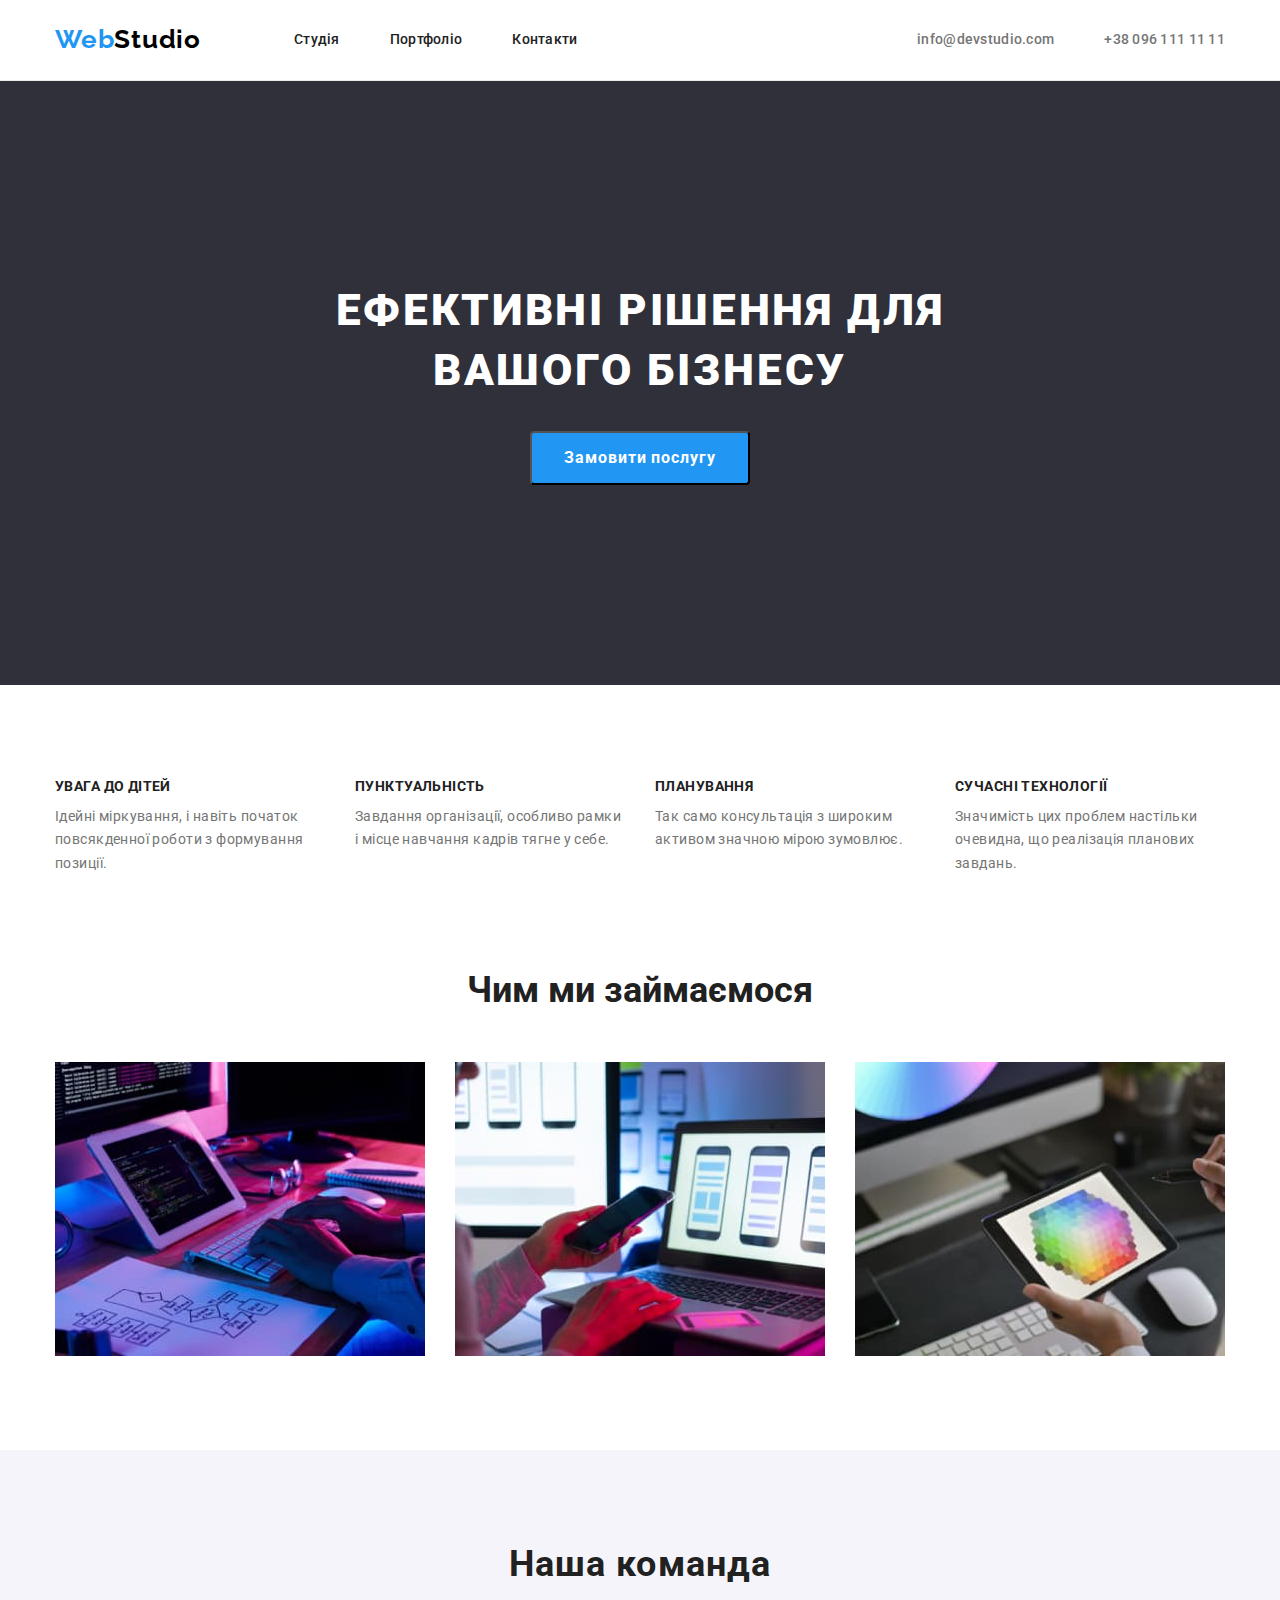
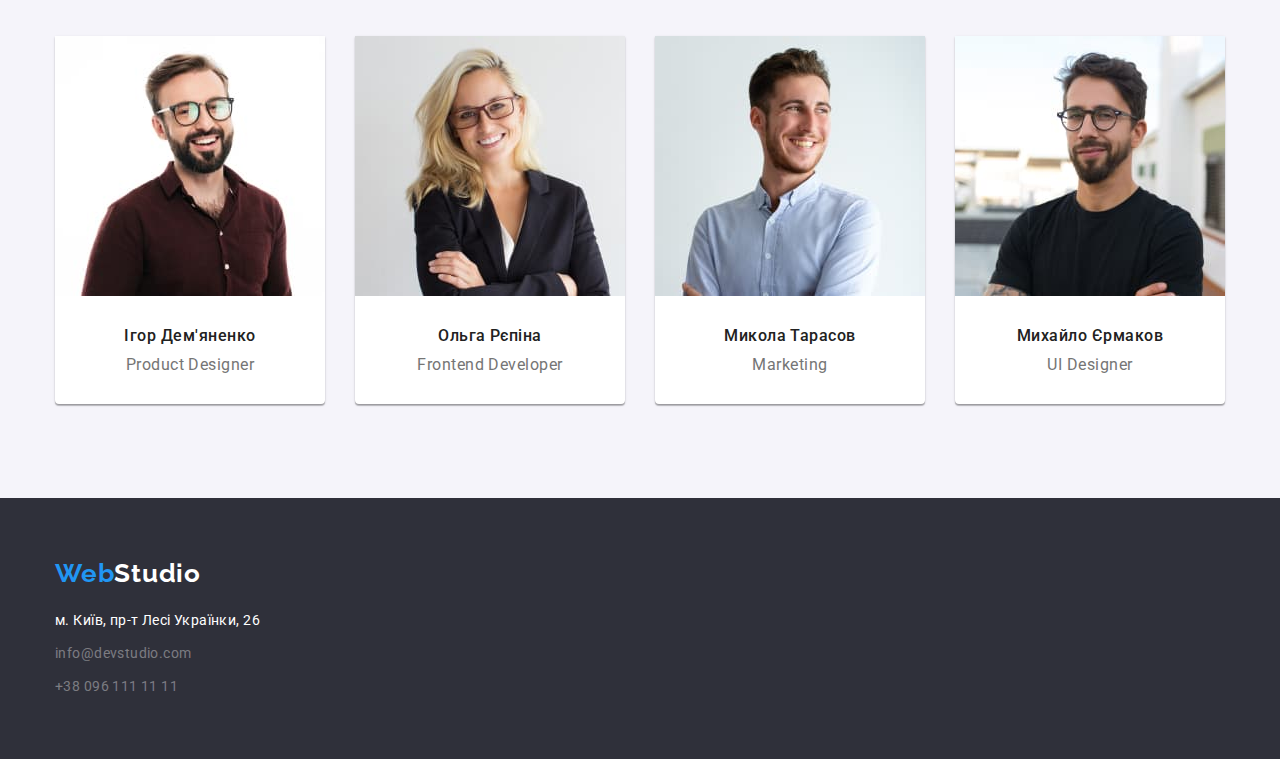
==== commit a5ea58c5: "внесено зміни" ====
--- a/index.html
+++ b/index.html
@@ -52,7 +52,7 @@
           <button type="button" class="button">Замовити послугу</button>
         </div>
       </section>
-      <section class="section">
+      <section class="section benefits">
         <div class="container">
           <h2 class="visually-hidden">Наші переваги</h2>
           <ul class="section-features list">
--- a/css/style.css
+++ b/css/style.css
@@ -57,7 +57,7 @@
     }
 
 .container {
-    width: 1230px;
+    width: 1200px;
     padding-left: 15px;
     padding-right: 15px;
     margin-left: auto;
@@ -68,12 +68,15 @@
     padding: 94px 0;
 }
 
+header {
+    border-bottom: 1px solid #ECECEC;
+}
+
 .main-nav {
     display: flex;
     align-items: center;
     justify-content: center;
-    border-bottom: 1px solid #ECECEC;
-    }
+}
 .logo {
     color: var(--secondary-text-color);
     font-family: 'Raleway';
@@ -153,7 +156,9 @@
 .hero {
     background-color: var(--section-fon-color);
     text-align: center;
+    padding: 200px 0;
         }
+
 .hero-title{
     margin-bottom: 30px;
     margin-left: 215px;
@@ -213,8 +218,18 @@
     text-transform: uppercase;
     }
 
+.benefits {
+    padding-bottom: 0;
+}
+
+.features {
+max-width: 270px;   
+}
+
+
 .section-features {
     display: flex;
+    
     }
 
 .section-features .features:not(:last-child) {
